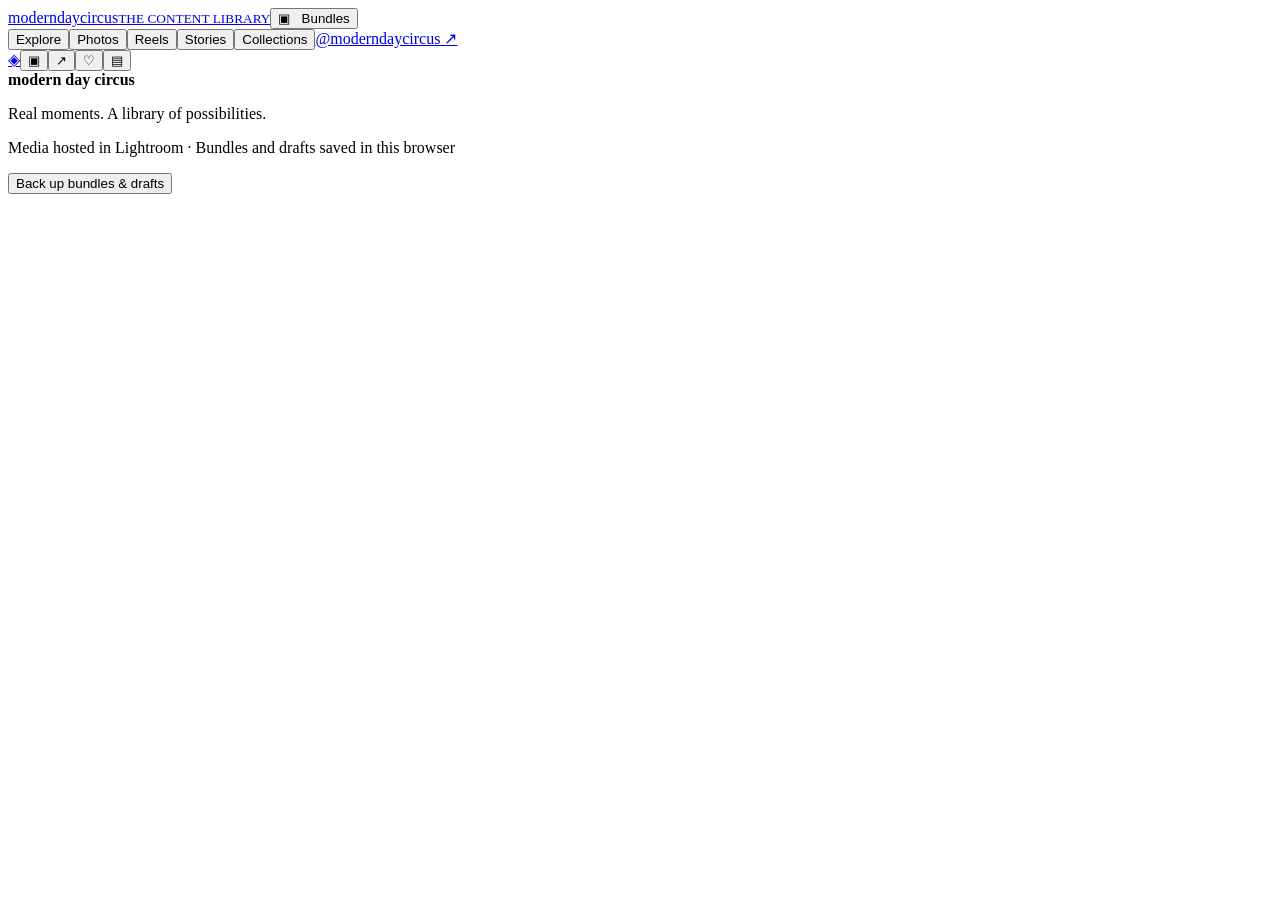
==== web/index.html @ 57dd7da5 "Add collection discovery, full-frame masonry and dated content insights" ====
<!doctype html><html lang="en"><head><meta charset="utf-8"><meta name="viewport" content="width=device-width,initial-scale=1"><title>Modern Day Circus | Content library</title><link rel="stylesheet" href="/style.css"><script defer src="/hosted.js"></script><script defer src="/analytics.js"></script><script defer src="/discovery.js"></script><script defer src="/app.js"></script></head><body><header><div class="top"><a class="brand" href="/">modern<span>daycircus</span><small>THE CONTENT LIBRARY</small></a><button id="bundles">▣ &nbsp; Bundles <span id="bundle-count"></span></button></div><nav><button data-type="all">Explore</button><button data-type="photo">Photos</button><button data-type="reel">Reels</button><button data-type="story">Stories</button><button id="collections">Collections</button><a href="https://www.instagram.com/moderndaycircus/" target="_blank" rel="noreferrer">@moderndaycircus ↗</a></nav></header><aside class="side-rail" aria-label="Library navigation"><a href="/" aria-label="Explore library">◈</a><button data-view="collections" aria-label="Collections">▣</button><button data-view="insights" aria-label="Export insights">↗</button><button data-view="favorites" aria-label="Bookmarks">♡</button><button data-view="bundles" aria-label="Publishing bundles">▤</button></aside><main id="main"></main><dialog id="drawer"><button class="close" aria-label="Close">×</button><div id="drawer-body"></div></dialog><div id="toast" role="status"></div><footer><strong>modern day circus</strong><p>Real moments. A library of possibilities.</p><p>Media hosted in Lightroom · Bundles and drafts saved in this browser</p><button id="backup">Back up bundles & drafts</button></footer></body></html>
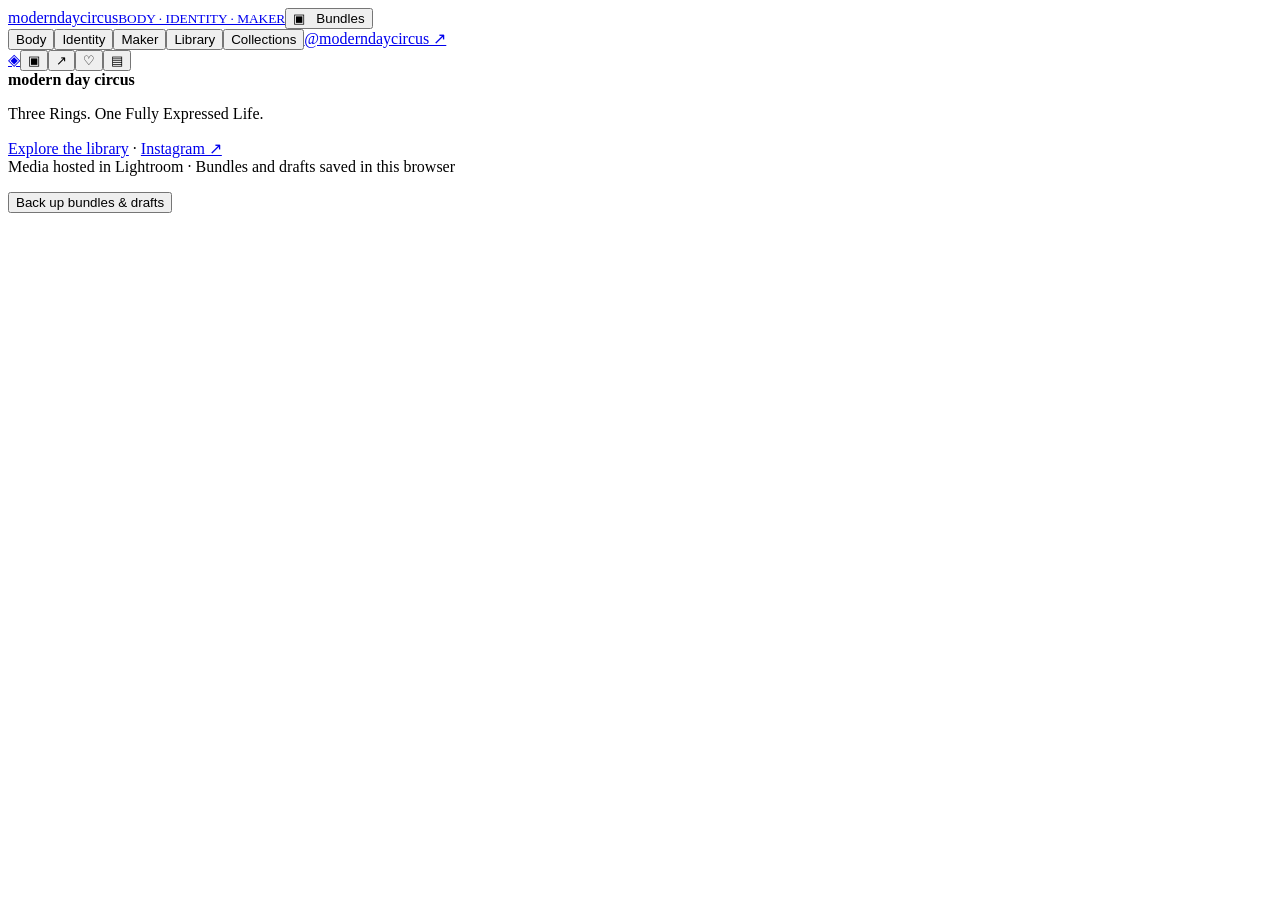
==== commit ddb86c91: "Introduce three-ring Manifesto homepage and reviewed modeling collections" ====
--- a/web/index.html
+++ b/web/index.html
@@ -1 +1 @@
-<!doctype html><html lang="en"><head><meta charset="utf-8"><meta name="viewport" content="width=device-width,initial-scale=1"><title>Modern Day Circus | Content library</title><link rel="stylesheet" href="/style.css"><script defer src="/hosted.js"></script><script defer src="/analytics.js"></script><script defer src="/discovery.js"></script><script defer src="/app.js"></script></head><body><header><div class="top"><a class="brand" href="/">modern<span>daycircus</span><small>THE CONTENT LIBRARY</small></a><button id="bundles">▣ &nbsp; Bundles <span id="bundle-count"></span></button></div><nav><button data-type="all">Explore</button><button data-type="photo">Photos</button><button data-type="reel">Reels</button><button data-type="story">Stories</button><button id="collections">Collections</button><a href="https://www.instagram.com/moderndaycircus/" target="_blank" rel="noreferrer">@moderndaycircus ↗</a></nav></header><aside class="side-rail" aria-label="Library navigation"><a href="/" aria-label="Explore library">◈</a><button data-view="collections" aria-label="Collections">▣</button><button data-view="insights" aria-label="Export insights">↗</button><button data-view="favorites" aria-label="Bookmarks">♡</button><button data-view="bundles" aria-label="Publishing bundles">▤</button></aside><main id="main"></main><dialog id="drawer"><button class="close" aria-label="Close">×</button><div id="drawer-body"></div></dialog><div id="toast" role="status"></div><footer><strong>modern day circus</strong><p>Real moments. A library of possibilities.</p><p>Media hosted in Lightroom · Bundles and drafts saved in this browser</p><button id="backup">Back up bundles & drafts</button></footer></body></html>+<!doctype html><html lang="en"><head><meta charset="utf-8"><meta name="viewport" content="width=device-width,initial-scale=1"><title>Modern Day Circus | Three Rings. One Fully Expressed Life.</title><link rel="stylesheet" href="/style.css"><script defer src="/hosted.js"></script><script defer src="/analytics.js"></script><script defer src="/discovery.js"></script><script defer src="/ring-selections.js"></script><script defer src="/manifesto.js"></script><script defer src="/app.js"></script><meta name="description" content="Modern Day Circus connects physical energy, personal expression, and making things through technology and shared knowledge. Explore Body, Identity, Maker and the living library."></head><body><header><div class="top"><a class="brand" href="/">modern<span>daycircus</span><small>BODY · IDENTITY · MAKER</small></a><button id="bundles">▣ &nbsp; Bundles <span id="bundle-count"></span></button></div><nav aria-label="Main navigation"><button data-ring="body">Body</button><button data-ring="identity">Identity</button><button data-ring="maker">Maker</button><button data-library>Library</button><button id="collections">Collections</button><a href="https://www.instagram.com/moderndaycircus/" target="_blank" rel="noreferrer">@moderndaycircus ↗</a></nav></header><aside class="side-rail" aria-label="Library navigation"><a href="/?view=results" aria-label="Explore library">◈</a><button data-view="collections" aria-label="Collections">▣</button><button data-view="insights" aria-label="Export insights">↗</button><button data-view="favorites" aria-label="Bookmarks">♡</button><button data-view="bundles" aria-label="Publishing bundles">▤</button></aside><main id="main"></main><dialog id="drawer"><button class="close" aria-label="Close">×</button><div id="drawer-body"></div></dialog><div id="toast" role="status"></div><footer><strong>modern day circus</strong><p>Three Rings. One Fully Expressed Life.</p><p><a href="/?view=results">Explore the library</a> · <a href="https://www.instagram.com/moderndaycircus/" target="_blank" rel="noreferrer">Instagram ↗</a><br>Media hosted in Lightroom · Bundles and drafts saved in this browser</p><button id="backup">Back up bundles & drafts</button></footer></body></html>
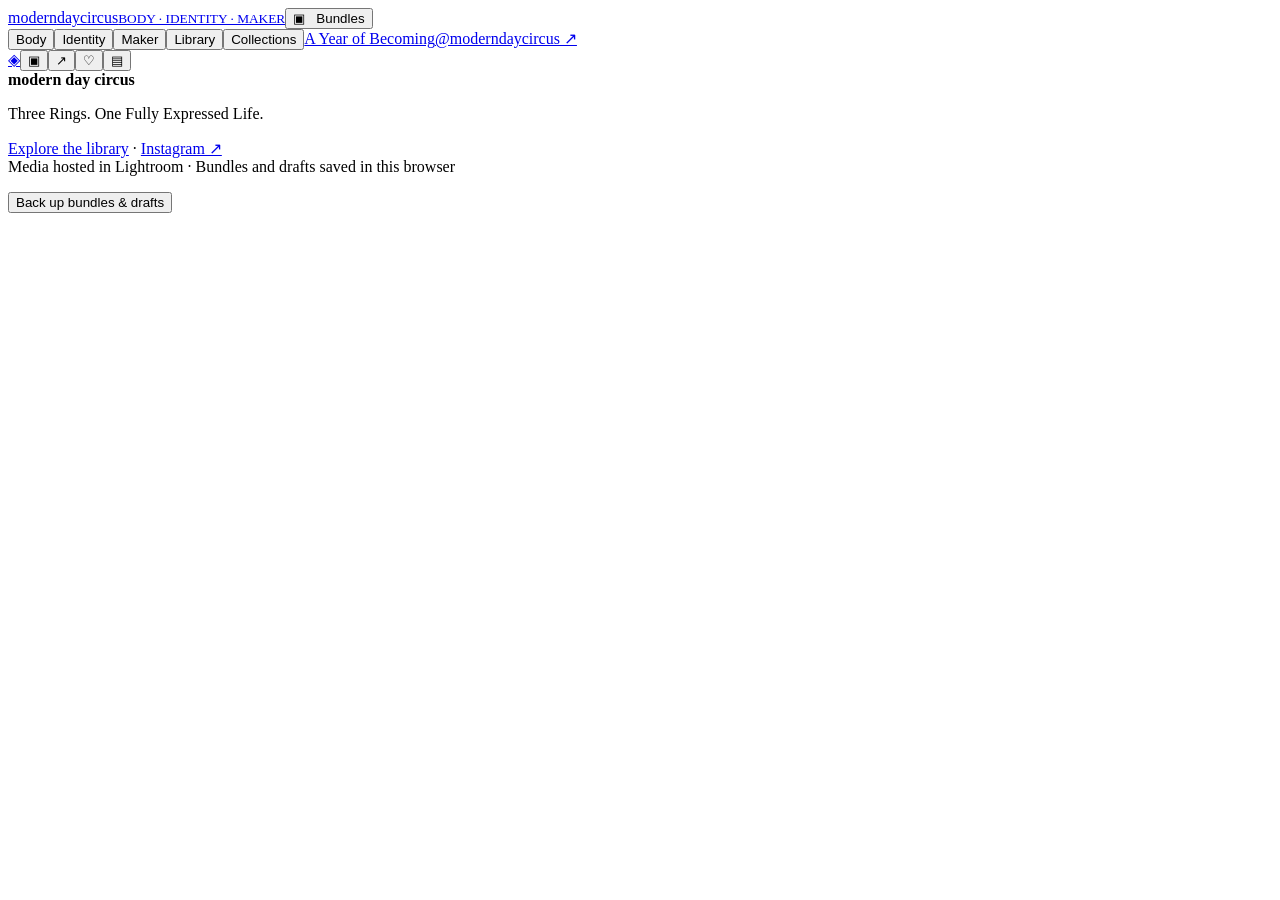
==== commit 6448aee6: "Add A Year of Becoming journey and reflection workbook" ====
--- a/web/index.html
+++ b/web/index.html
@@ -1 +1 @@
-<!doctype html><html lang="en"><head><meta charset="utf-8"><meta name="viewport" content="width=device-width,initial-scale=1"><title>Modern Day Circus | Three Rings. One Fully Expressed Life.</title><link rel="stylesheet" href="/style.css"><script defer src="/hosted.js"></script><script defer src="/analytics.js"></script><script defer src="/discovery.js"></script><script defer src="/ring-selections.js"></script><script defer src="/manifesto.js"></script><script defer src="/app.js"></script><meta name="description" content="Modern Day Circus connects physical energy, personal expression, and making things through technology and shared knowledge. Explore Body, Identity, Maker and the living library."></head><body><header><div class="top"><a class="brand" href="/">modern<span>daycircus</span><small>BODY · IDENTITY · MAKER</small></a><button id="bundles">▣ &nbsp; Bundles <span id="bundle-count"></span></button></div><nav aria-label="Main navigation"><button data-ring="body">Body</button><button data-ring="identity">Identity</button><button data-ring="maker">Maker</button><button data-library>Library</button><button id="collections">Collections</button><a href="https://www.instagram.com/moderndaycircus/" target="_blank" rel="noreferrer">@moderndaycircus ↗</a></nav></header><aside class="side-rail" aria-label="Library navigation"><a href="/?view=results" aria-label="Explore library">◈</a><button data-view="collections" aria-label="Collections">▣</button><button data-view="insights" aria-label="Export insights">↗</button><button data-view="favorites" aria-label="Bookmarks">♡</button><button data-view="bundles" aria-label="Publishing bundles">▤</button></aside><main id="main"></main><dialog id="drawer"><button class="close" aria-label="Close">×</button><div id="drawer-body"></div></dialog><div id="toast" role="status"></div><footer><strong>modern day circus</strong><p>Three Rings. One Fully Expressed Life.</p><p><a href="/?view=results">Explore the library</a> · <a href="https://www.instagram.com/moderndaycircus/" target="_blank" rel="noreferrer">Instagram ↗</a><br>Media hosted in Lightroom · Bundles and drafts saved in this browser</p><button id="backup">Back up bundles & drafts</button></footer></body></html>+<!doctype html><html lang="en"><head><meta charset="utf-8"><meta name="viewport" content="width=device-width,initial-scale=1"><title>Modern Day Circus | Three Rings. One Fully Expressed Life.</title><link rel="stylesheet" href="/style.css"><link rel="stylesheet" href="/mobile.css"><script defer src="/hosted.js"></script><script defer src="/analytics.js"></script><script defer src="/discovery.js"></script><script defer src="/ring-selections.js"></script><script defer src="/manifesto.js"></script><script defer src="/mobile.js"></script><script defer src="/app.js"></script><meta name="description" content="Modern Day Circus connects physical energy, personal expression, and making things through technology and shared knowledge. Explore Body, Identity, Maker and the living library."></head><body><header><div class="top"><a class="brand" href="/">modern<span>daycircus</span><small>BODY · IDENTITY · MAKER</small></a><button id="bundles">▣ &nbsp; Bundles <span id="bundle-count"></span></button></div><nav aria-label="Main navigation"><button data-ring="body">Body</button><button data-ring="identity">Identity</button><button data-ring="maker">Maker</button><button data-library>Library</button><button id="collections">Collections</button><a href="/journey/">A Year of Becoming</a><a href="https://www.instagram.com/moderndaycircus/" target="_blank" rel="noreferrer">@moderndaycircus ↗</a></nav></header><aside class="side-rail" aria-label="Library navigation"><a href="/?view=results" aria-label="Explore library">◈</a><button data-view="collections" aria-label="Collections">▣</button><button data-view="insights" aria-label="Export insights">↗</button><button data-view="favorites" aria-label="Bookmarks">♡</button><button data-view="bundles" aria-label="Publishing bundles">▤</button></aside><main id="main"></main><dialog id="drawer"><button class="close" aria-label="Close">×</button><div id="drawer-body"></div></dialog><div id="toast" role="status"></div><footer><strong>modern day circus</strong><p>Three Rings. One Fully Expressed Life.</p><p><a href="/?view=results">Explore the library</a> · <a href="https://www.instagram.com/moderndaycircus/" target="_blank" rel="noreferrer">Instagram ↗</a><br>Media hosted in Lightroom · Bundles and drafts saved in this browser</p><button id="backup">Back up bundles & drafts</button></footer></body></html>
